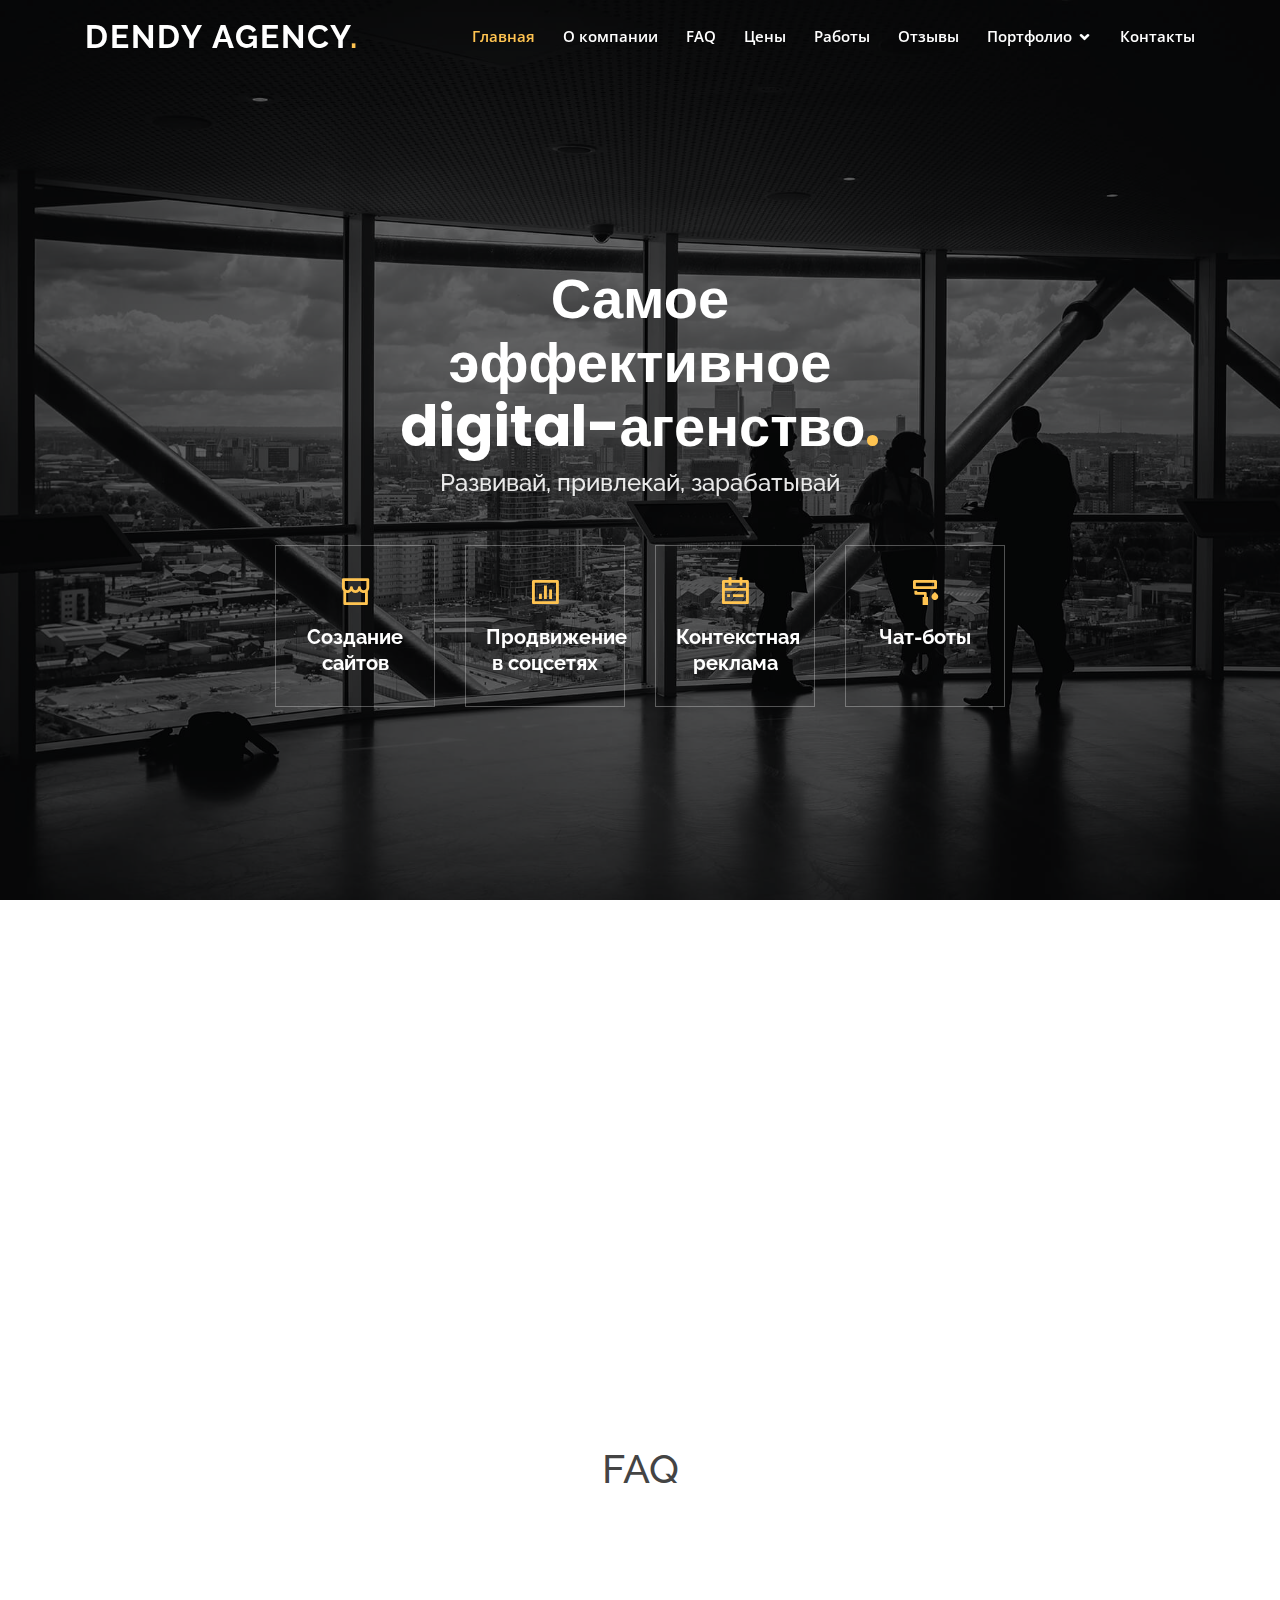
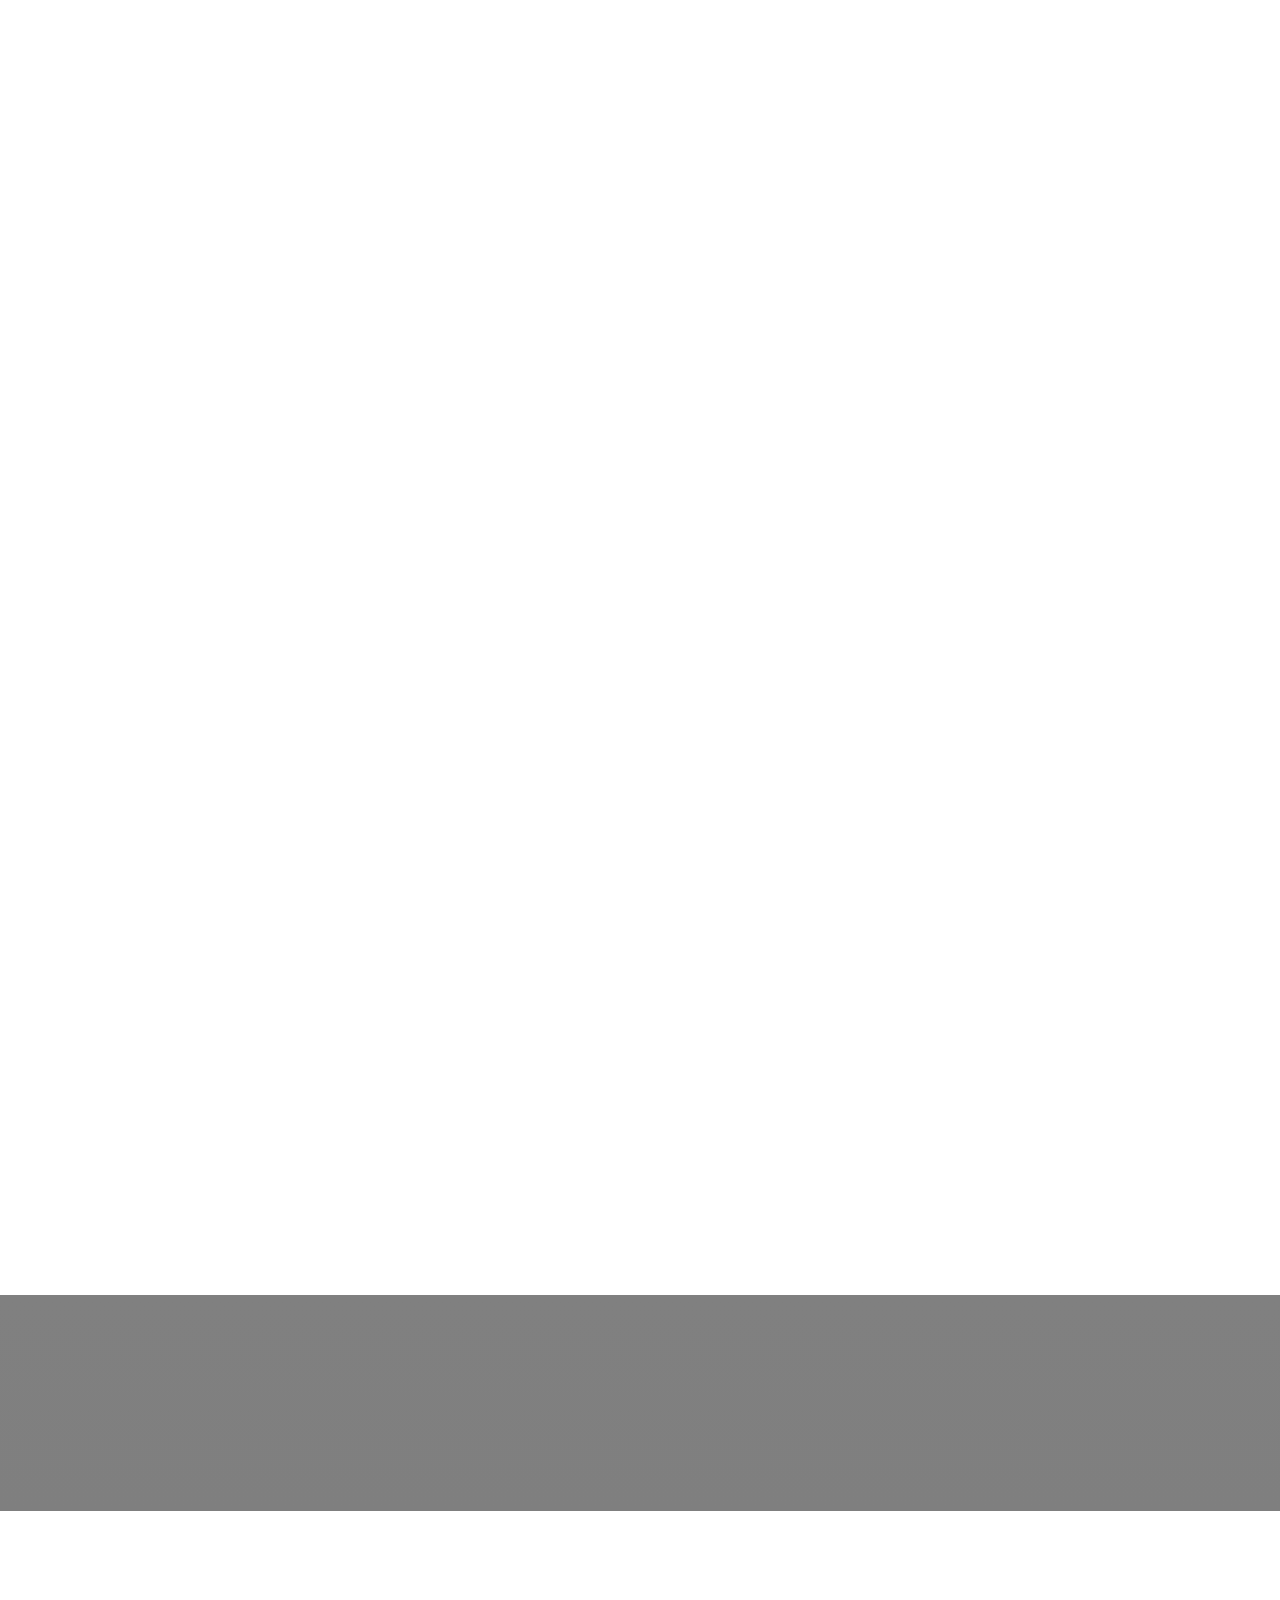
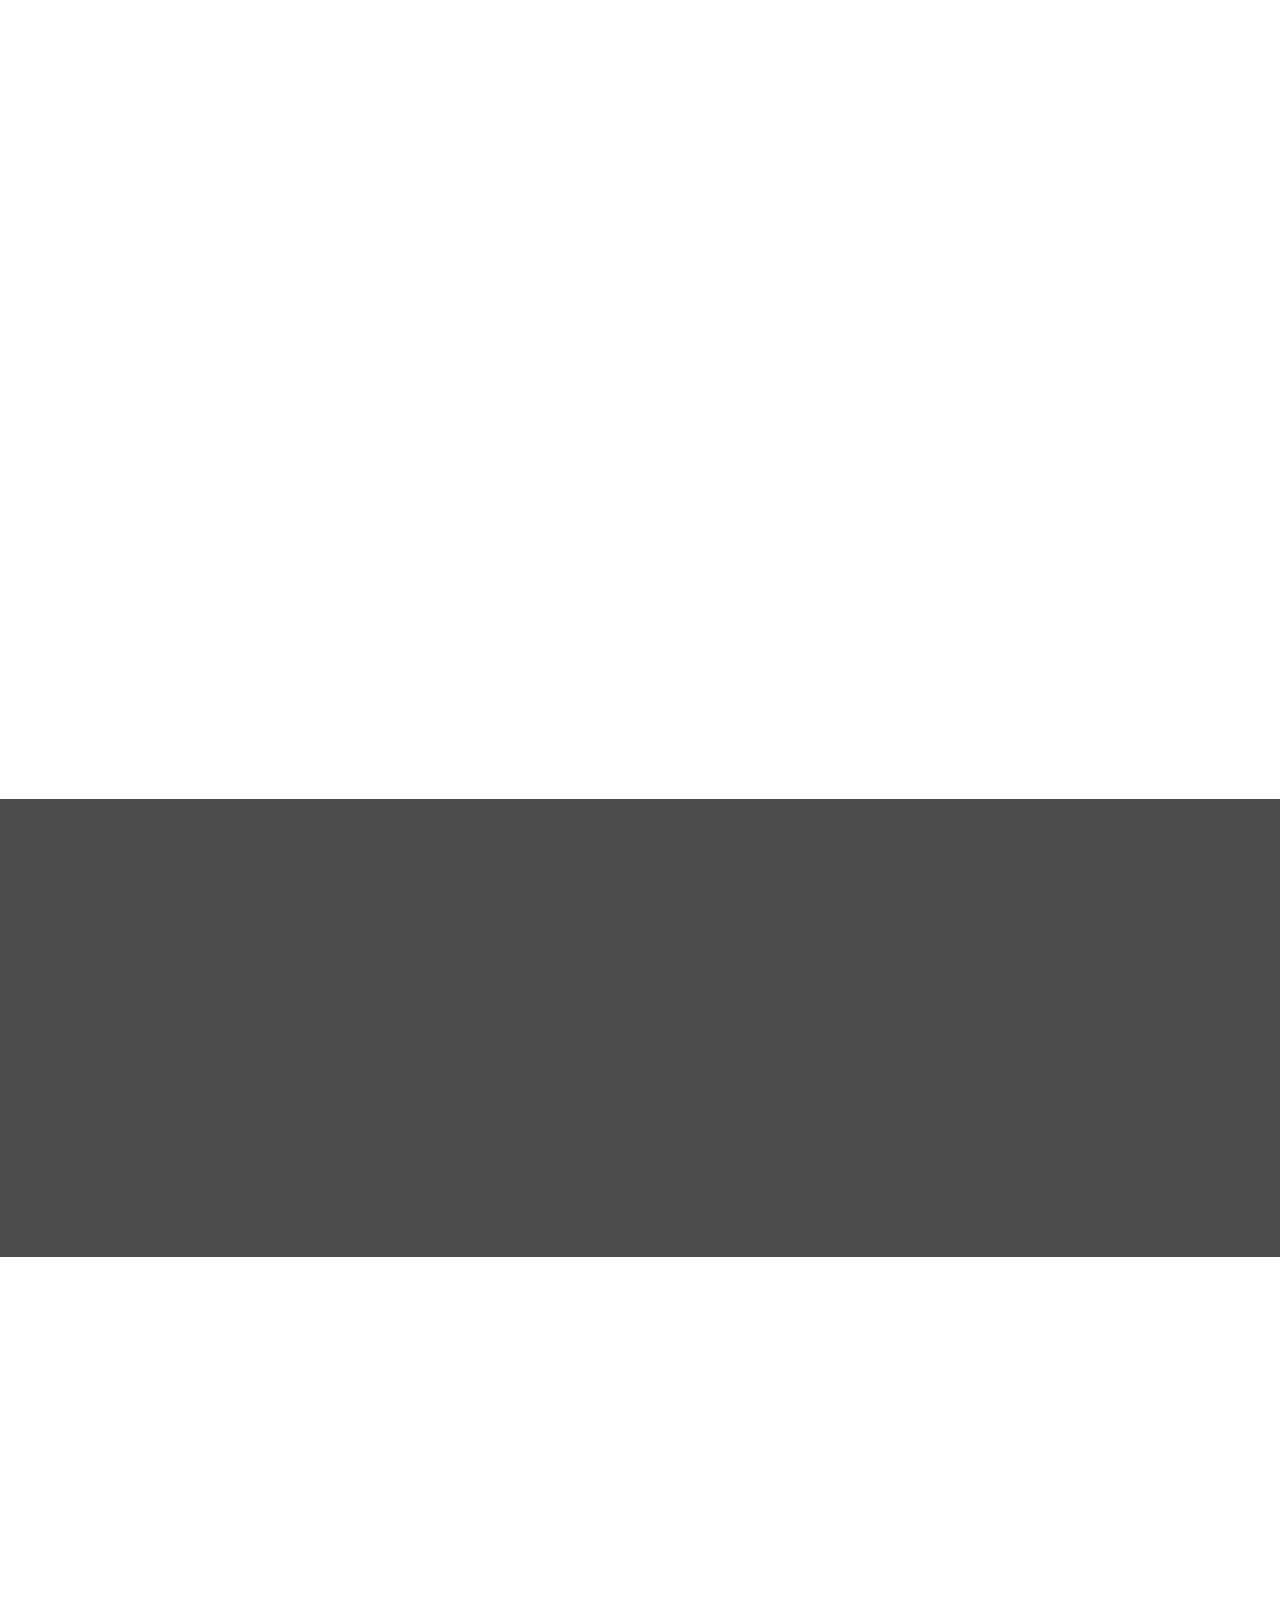
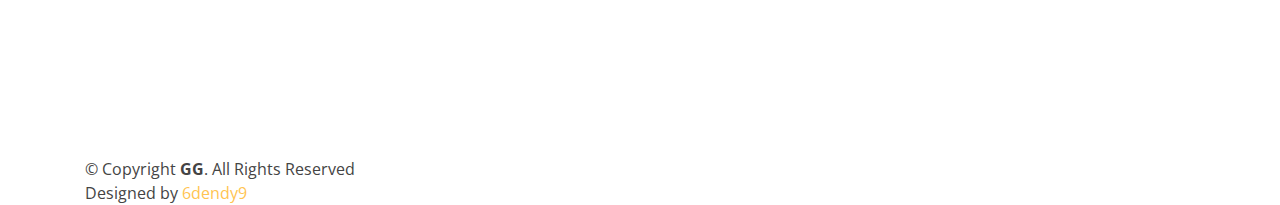
==== index.html @ 0d97312a "D commit" ====
<!DOCTYPE html>
<html lang="en">

<head>
  <meta charset="utf-8">
  <meta content="width=device-width, initial-scale=1.0" name="viewport">

  <title>dendy agency welcome</title>
  <meta content="" name="descriptison">
  <meta content="" name="keywords">

  <!-- Favicons -->
  <link href="assets/img/favicon.png" rel="icon">
  <link href="assets/img/apple-touch-icon.png" rel="apple-touch-icon">

  <!-- Google Fonts -->
  <link href="https://fonts.googleapis.com/css?family=Open+Sans:300,300i,400,400i,600,600i,700,700i|Raleway:300,300i,400,400i,500,500i,600,600i,700,700i|Poppins:300,300i,400,400i,500,500i,600,600i,700,700i" rel="stylesheet">

  <!-- Vendor CSS Files -->
  <link href="assets/vendor/bootstrap/css/bootstrap.min.css" rel="stylesheet">
  <link href="assets/vendor/icofont/icofont.min.css" rel="stylesheet">
  <link href="assets/vendor/boxicons/css/boxicons.min.css" rel="stylesheet">
  <link href="assets/vendor/owl.carousel/assets/owl.carousel.min.css" rel="stylesheet">
  <link href="assets/vendor/venobox/venobox.css" rel="stylesheet">
  <link href="assets/vendor/remixicon/remixicon.css" rel="stylesheet">
  <link href="assets/vendor/aos/aos.css" rel="stylesheet">

  <link href="assets/css/style.css" rel="stylesheet">


</head>

<body>

  <!-- ======= Header ======= -->
  <header id="header" class="fixed-top ">
    <div class="container d-flex align-items-center justify-content-between">

      <h1 class="logo"><a href="index.html">dendy agency<span>.</span></a></h1>

      <nav class="nav-menu d-none d-lg-block">
        <ul>
          <li class="active"><a href="index.html">Главная</a></li>
          <li><a href="#about">О компании</a></li>
          <li><a href="#features">FAQ</a></li>
          <li><a href="#services">Цены</a></li>
          <li><a href="#portfolio">Работы</a></li>
          <li><a href="#testimonials">Отзывы</a></li>
          <li class="drop-down"><a href="">Портфолио</a>
            <ul>
              <li><a href="portfolio-details.html">Примеры</a></li>
                <ul>
                  <li><a href="#">Deep Drop Down 1</a></li>
                </ul>
              </li>
            </ul>
          </li>
          <li><a href="#contact">Контакты</a></li>

        </ul>
      </nav><!-- .nav-menu -->
    </div>
  </header><!-- End Header -->

  <!-- ======= Hero Section ======= -->
  <section id="hero" class="d-flex align-items-center justify-content-center">
    <div class="container" data-aos="fade-up">

      <div class="row justify-content-center" data-aos="fade-up" data-aos-delay="150">
        <div class="col-xl-6 col-lg-8">
          <h1>Самое эффективное digital-агенство<span>.</span></h1>
          <h2>Развивай, привлекай, зарабатывай</h2>
        </div>
      </div>

      <div class="row mt-5 justify-content-center" data-aos="zoom-in" data-aos-delay="250">
        <div class="col-xl-2 col-md-4 col-6">
          <div class="icon-box">
            <i class="ri-store-line"></i>
            <h3><a href="">Создание сайтов</a></h3>
          </div>
        </div>
        <div class="col-xl-2 col-md-4 col-6 ">
          <div class="icon-box">
            <i class="ri-bar-chart-box-line"></i>
            <h3><a href="">Продвижение в соцсетях</a></h3>
          </div>
        </div>
        <div class="col-xl-2 col-md-4 col-6 mt-4 mt-md-0">
          <div class="icon-box">
            <i class="ri-calendar-todo-line"></i>
            <h3><a href="">Контекстная реклама</a></h3>
          </div>
        </div>
        <div class="col-xl-2 col-md-4 col-6 mt-4 mt-xl-0">
          <div class="icon-box">
            <i class="ri-paint-brush-line"></i>
            <h3><a href="">Чат-боты</a></h3>
          </div>
        </div>

      </div>

    </div>
  </section><!-- End Hero -->

  <main id="main">

    <!-- ======= About Section ======= -->
    <section id="about" class="about">
      <div class="container" data-aos="fade-up">

        <div class="row">
          <div class="col-lg-6 order-1 order-lg-2" data-aos="fade-left" data-aos-delay="100">
            <img src="assets/img/about.jpg" class="img-fluid" alt="">
          </div>
          <div class="col-lg-6 pt-4 pt-lg-0 order-2 order-lg-1 content" data-aos="fade-right" data-aos-delay="100">
            <h3>О компании.</h3>
            <p class="font-italic">
              Диджитал-агенство dendy – это команда специалистов по продвижению в Интернете, которая помогает предпринимателям находить своих клиентов с 2017 года.
            </p>

          </div>
        </div>

      </div>
    </section><!-- End About Section -->


    <!-- ======= Features Section ======= -->
    <section id="features" class="features">
      <div class="section-title">
          <h1 align="center">FAQ</h1>

        </div>
      <div class="container" data-aos="fade-up">

        <div class="row">
          <div class="image col-lg-6" style='background-image: url("assets/img/features.jpg");' data-aos="fade-right"></div>
          <div class="col-lg-6" data-aos="fade-left" data-aos-delay="100">
            <div class="icon-box mt-5 mt-lg-0" data-aos="zoom-in" data-aos-delay="150">
              <i class="bx bx-receipt"></i>
              <h4>Почему мы?</h4>
              <p>Мы команда профессионалов, которые своими действиями улучшат работу Вашей компании, либо ускорит рост личного бренда.</p>
            </div>
            <div class="icon-box mt-5" data-aos="zoom-in" data-aos-delay="150">
              <i class="bx bx-cube-alt"></i>
              <h4>Как заказать сайт?</h4>
              <p>Для того, чтобы заказать Вы можете оставить заявку, на сайте, либо написать нам напрямую на E-mail.</p>
            </div>
            <div class="icon-box mt-5" data-aos="zoom-in" data-aos-delay="150">
              <i class="bx bx-images"></i>
              <h4>Нужно ли вносить предоплату?</h4>
              <p>Да, в любом случае вносится минимальная предоплата в размере 30%.</p>
            </div>

          </div>
        </div>

      </div>
    </section><!-- End Features Section -->

    <!-- ======= Services Section ======= -->
    <section id="services" class="services">
      <div class="container" data-aos="fade-up">

        <div class="section-title">
          <p align="center">Наши цены</p>
        </div>

        <div class="row">
          <div class="col-lg-4 col-md-6 d-flex align-items-stretch" data-aos="zoom-in" data-aos-delay="100">
            <div class="icon-box">
              <div class="icon"><i class="bx bxl-dribbble"></i></div>
              <h4><a href="">Лендинг (Tilda)</a></h4>
              <p>2500 uah</p>
            </div>
          </div>

          <div class="col-lg-4 col-md-6 d-flex align-items-stretch mt-4 mt-md-0" data-aos="zoom-in" data-aos-delay="200">
            <div class="icon-box">
              <div class="icon"><i class="bx bx-file"></i></div>
              <h4><a href="">Сайт-визитка (Tilda)</a></h4>
              <p>3500 uah</p>
            </div>
          </div>

          <div class="col-lg-4 col-md-6 d-flex align-items-stretch mt-4 mt-lg-0" data-aos="zoom-in" data-aos-delay="300">
            <div class="icon-box">
              <div class="icon"><i class="bx bx-tachometer"></i></div>
              <h4><a href="">Многостраничный (Tilda)</a></h4>
              <p>5000 uah</p>
            </div>
          </div>

          <div class="col-lg-4 col-md-6 d-flex align-items-stretch mt-4" data-aos="zoom-in" data-aos-delay="100">
            <div class="icon-box">
              <div class="icon"><i class="bx bx-world"></i></div>
              <h4><a href="">Лендинг (Wordpress)</a></h4>
              <p>7000 uah</p>
            </div>
          </div>

          <div class="col-lg-4 col-md-6 d-flex align-items-stretch mt-4" data-aos="zoom-in" data-aos-delay="200">
            <div class="icon-box">
              <div class="icon"><i class="bx bx-slideshow"></i></div>
              <h4><a href="">Сайт-визитка (Wordpress)</a></h4>
              <p>8000 uah</p>
            </div>
          </div>

          <div class="col-lg-4 col-md-6 d-flex align-items-stretch mt-4" data-aos="zoom-in" data-aos-delay="300">
            <div class="icon-box">
              <div class="icon"><i class="bx bx-arch"></i></div>
              <h4><a href="">Многостраничный (Wordpress)</a></h4>
              <p>10 000 uah</p>
            </div>
          </div>

        </div>

      </div>
    </section><!-- End Services Section -->

    <!-- ======= Cta Section ======= -->
    <section id="cta" class="cta">
      <div class="container" data-aos="zoom-in">

        <div class="text-center">
          <h3>Свяжитесь с нами</h3>
          <a class="cta-btn" href="#">Оставить заявку</a>
        </div>

      </div>
    </section><!-- End Cta Section -->

    <!-- ======= Portfolio Section ======= -->
    <section id="portfolio" class="portfolio">
      <div class="container" data-aos="fade-up">

        <div class="section-title">
          <p align="center">Примеры наших работ</p>
        </div>

        <div class="row portfolio-container" data-aos="fade-up" data-aos-delay="200">

          <div class="col-lg-4 col-md-6 portfolio-item filter-app">
            <div class="portfolio-wrap">
              <img src="assets/img/portfolio/portfolio-1.png" class="img-fluid" alt="">
              <div class="portfolio-info">
                <h4>Gismetio.ua</h4>
                <div class="portfolio-links">
                  <a href="assets/img/portfolio/portfolio-1.png" data-gall="portfolioGallery" class="venobox" title="App 1"><i class="bx bx-plus" ></i></a>
                  <a href="portfolio-details.html" title="More Details"><i class="bx bx-link"></i></a>
                </div>
              </div>
            </div>
          </div>

          <div class="col-lg-4 col-md-6 portfolio-item filter-web">
            <div class="portfolio-wrap">
              <img src="assets/img/portfolio/portfolio-2.png" class="img-fluid" alt="">
              <div class="portfolio-info">
                <h4>Football.ua</h4>
                <div class="portfolio-links">
                  <a href="assets/img/portfolio/portfolio-2.png" data-gall="portfolioGallery" class="venobox" title="Web 3"><i class="bx bx-plus"></i></a>
                  <a href="portfolio-details.html" title="More Details"><i class="bx bx-link"></i></a>
                </div>
              </div>
            </div>
          </div>

          <div class="col-lg-4 col-md-6 portfolio-item filter-app">
            <div class="portfolio-wrap">
              <img src="assets/img/portfolio/portfolio-3.png" class="img-fluid" alt="">
              <div class="portfolio-info">
                <h4>Kasta.ua</h4>
                <div class="portfolio-links">
                  <a href="assets/img/portfolio/portfolio-3.png" data-gall="portfolioGallery" class="venobox" title="App 2"><i class="bx bx-plus"></i></a>
                  <a href="portfolio-details.html" title="More Details"><i class="bx bx-link"></i></a>
                </div>
              </div>
            </div>
          </div>


      </div>
    </section>

    <section id="counts" class="counts">
      <div class="container" data-aos="fade-up">

        <div class="row no-gutters">
          <div class="image col-xl-5 d-flex align-items-stretch justify-content-center justify-content-lg-start" data-aos="fade-right" data-aos-delay="100"></div>
          <div class="col-xl-7 pl-0 pl-lg-5 pr-lg-1 d-flex align-items-stretch" data-aos="fade-left" data-aos-delay="100">
            <div class="content d-flex flex-column justify-content-center">
              <h3>WEB-РЕШЕНИЕ ПОД ЗАДАЧИ ВАШЕГО БИЗНЕСА</h3>
              <p>
                Мы имеем большой опыт в разработке веб-сайтов, e-commerce комплексов и интернет-магазинов. Каждый проект в нашей компании - это комплекс услуг, который включает аналитику, проектирование, дизайн, разработку и вывод продукта на рынок.
              </p>
              <div class="row">
                <div class="col-md-6 d-md-flex align-items-md-stretch">
                  <div class="count-box">
                    <i class="icofont-simple-smile"></i>
                    <span data-toggle="counter-up">65</span>
                    <p><strong>Довольных клиентов</strong> доверились нам.</p>
                  </div>
                </div>

                <div class="col-md-6 d-md-flex align-items-md-stretch">
                  <div class="count-box">
                    <i class="icofont-document-folder"></i>
                    <span data-toggle="counter-up">74</span>
                    <p><strong>Проекта</strong> успешно было создано нами.</p>
                  </div>
                </div>

                <div class="col-md-6 d-md-flex align-items-md-stretch">
                  <div class="count-box">
                    <i class="icofont-clock-time"></i>
                    <span data-toggle="counter-up">3</span>
                    <p><strong>Года опыта</strong> за плечами нашей команды.</p>
                  </div>
                </div>

                <div class="col-md-6 d-md-flex align-items-md-stretch">
                  <div class="count-box">
                    <i class="icofont-award"></i>
                    <span data-toggle="counter-up">5</span>
                    <p><strong>Наград</strong> было получено нами за этот период.</p>
                  </div>
                </div>
              </div>
            </div>
          </div>
        </div>

      </div>
    </section>

    <!-- ======= Testimonials Section ======= -->
    <section id="testimonials" class="testimonials">
      <div class="container" data-aos="zoom-in">

        <div class="owl-carousel testimonials-carousel">

          <div class="testimonial-item">
            <img src="assets/img/testimonials/testimonials-1.jpg" class="testimonial-img" alt="">
            <h3>Андрей Богоутов</h3>
            <h4>Предприниматель</h4>
            <p>
              <i class="bx bxs-quote-alt-left quote-icon-left"></i>
              Работой данной компаний остался полностью довольным, помогли создать сайт и продвинуть его в рейтинге, всем рекомендую!
              <i class="bx bxs-quote-alt-right quote-icon-right"></i>
            </p>
          </div>

          <div class="testimonial-item">
            <img src="assets/img/testimonials/testimonials-3.jpg" class="testimonial-img" alt="">
            <h3>Елена Онегина</h3>
            <h4>Руководитель интерет-магазина</h4>
            <p>
              <i class="bx bxs-quote-alt-left quote-icon-left"></i>
              Быстро. Качественно. Креативно. Этими и не только, словами можно описать работу dendy agency.  Разработали сайт и саму концепцию нашего интернет магазина. Респект!
              <i class="bx bxs-quote-alt-right quote-icon-right"></i>
            </p>
          </div>

          <div class="testimonial-item">
            <img src="assets/img/testimonials/testimonials-5.jpg" class="testimonial-img" alt="">
            <h3>Константин Глушко</h3>
            <h4>Маркетолог</h4>
            <p>
              <i class="bx bxs-quote-alt-left quote-icon-left"></i>
              Все хорошо! Я немного не разбираюсь в SEO, поэтому не могу более объективно сказать о работе. Но работа была сделана быстро и без заморочек. Так же исполнитель был вежлив, приятен в общении и ответственный.
              <i class="bx bxs-quote-alt-right quote-icon-right"></i>
            </p>
          </div>

        </div>

      </div>
    </section><!-- End Testimonials Section -->


    <!-- ======= Contact Section ======= -->
    <section id="contact" class="contact">
      <div class="container" data-aos="fade-up">

        <div class="section-title">
          <p align="center">Наши контакты</p>
        </div>

              <div class="row mt-5">

          <div class="col-lg-4">
            <div class="info">
              <div class="address">
                <i class="icofont-google-map"></i>
                <h4>Наш адрес:</h4>
                <p>Украина, Киев, ул. Гаврилишина 24</p>
              </div>

              <div class="email">
                <i class="icofont-envelope"></i>
                <h4>Наш E-mail:</h4>
                <p>drozdovdd0616@gmail.com</p>
              </div>

              <div class="phone">
                <i class="icofont-phone"></i>
                <h4>Наш номер:</h4>
                <p>+38(068)965-63-31</p>
              </div>

            </div>

          </div>

          <div class="col-lg-8 mt-5 mt-lg-0">

            <form action="forms/contact.php" method="post" role="form" class="php-email-form">
              <div class="form-row">
                <div class="col-md-6 form-group">
                  <input type="text" name="name" class="form-control" id="name" placeholder="Ваше имя" data-rule="minlen:4" data-msg="Please enter at least 4 chars" />
                  <div class="validate"></div>
                </div>
                <div class="col-md-6 form-group">
                  <input type="email" class="form-control" name="email" id="email" placeholder="Ваш E-mail" data-rule="email" data-msg="Please enter a valid email" />
                  <div class="validate"></div>
                </div>
              <div class="form-group">
                <textarea class="form-control" name="message" rows="5" data-rule="required" data-msg="Please write something for us" placeholder="Ваше сообщение"></textarea>
                <div class="validate"></div>
              </div>
              <div class="mb-3">
                <div class="loading">Loading</div>
                <div class="error-message"></div>
                <div class="sent-message">Your message has been sent. Thank you!</div>
              </div>
              <div class="text-center"><button type="submit">Отправить сообщение</button></div>
            </form>

          </div>

        </div>

      </div>
    </section><!-- End Contact Section -->

  </main><!-- End #main -->


    <div class="container">
      <div class="copyright">
        &copy; Copyright <strong><span>GG</span></strong>. All Rights Reserved
      </div>
      <div class="credits">
        Designed by <a href="https://hardcore-bose-a9daba.netlify.app//">6dendy9</a>
      </div>
    </div>
  </footer><!-- End Footer -->

  <a href="#" class="back-to-top"><i class="ri-arrow-up-line"></i></a>
  <div id="preloader"></div>

  <!-- Vendor JS Files -->
  <script src="assets/vendor/jquery/jquery.min.js"></script>
  <script src="assets/vendor/bootstrap/js/bootstrap.bundle.min.js"></script>
  <script src="assets/vendor/jquery.easing/jquery.easing.min.js"></script>
  <script src="assets/vendor/php-email-form/validate.js"></script>
  <script src="assets/vendor/owl.carousel/owl.carousel.min.js"></script>
  <script src="assets/vendor/isotope-layout/isotope.pkgd.min.js"></script>
  <script src="assets/vendor/venobox/venobox.min.js"></script>
  <script src="assets/vendor/waypoints/jquery.waypoints.min.js"></script>
  <script src="assets/vendor/counterup/counterup.min.js"></script>
  <script src="assets/vendor/aos/aos.js"></script>

  <!-- Template Main JS File -->
  <script src="assets/js/main.js"></script>

</body>

</html>
---- assets/vendor/venobox/venobox.css ----
/* ------ venobox.css --------*/
.vbox-overlay *, .vbox-overlay *:before, .vbox-overlay *:after{
    -webkit-backface-visibility: hidden;
    -webkit-box-sizing:border-box;
    -moz-box-sizing:border-box;
    box-sizing:border-box;
}
.vbox-overlay * { 
    -webkit-backface-visibility: visible;
    backface-visibility: visible;
}
.vbox-overlay{
    display: -webkit-flex;
    display: flex;
    -webkit-flex-direction: column;
    flex-direction: column;
    -webkit-justify-content: center;
    justify-content: center;
    -webkit-align-items: center;
    align-items: center;
    position: fixed;
    left: 0;
    top: 0;
    bottom: 0;
    right: 0;
    z-index: 999999;
}

/* ----- navigation ----- */
.vbox-title{
    width: 100%;
    height: 40px;
    float: left;
    text-align: center;
    line-height: 28px;
    font-size: 12px;
    padding: 6px 50px;
    overflow: hidden;
    position: fixed;
    display: none;
    left: 0;
    z-index: 89;
}
.vbox-close{
    cursor: pointer;
    position: fixed;
    top: -1px;
    right: 0;
    width: 50px;
    height: 40px;
    padding: 6px;
    display: block;
    background-position:10px center;
    overflow: hidden;
    font-size: 24px;
    line-height: 1;
    text-align: center;
    z-index: 99;
}
.vbox-left{
    cursor: pointer;
    position: fixed;
    left: 0;
    height: 40px;
    overflow: hidden;
    line-height: 28px;
    font-size: 12px;
    z-index: 99;
    display: flex;
    align-items:center;
}
.vbox-num{
    display: inline-block;
    margin: 6px 0 6px 15px;
}
/* ----- Social share ----- */
.vbox-share{
    line-height: 28px;
    font-size: 12px;
    overflow: hidden;
    position: fixed;
    left: 0;
    z-index: 98;
    display: flex;
    align-items:center;
    justify-content: center;
    width: 100%;
    text-align: center;
}
.vbox-share svg{
    max-height: 28px;
    width: 28px;
    z-index: 10;
    margin-left: 12px;
    margin-top: 6px;
    margin-bottom: 6px;
    vertical-align: middle;
}


/* ----- navigation ARROWS ----- */
.vbox-next, .vbox-prev{
    position: fixed;
    top: 50%;
    margin-top: -15px;
    overflow: hidden;
    cursor: pointer;
    display: block;
    width: 45px;
    height: 45px;
    z-index: 99;
}
.vbox-next span, .vbox-prev span{
    position: relative;
    width: 20px;
    height: 20px;
    border: 2px solid transparent;
    border-top-color: #B6B6B6;
    border-right-color: #B6B6B6;
    text-indent: -100px;
    position: absolute;
    top: 8px;
    display: block;
}
.vbox-prev{
    left: 15px;
}
.vbox-next{
    right: 15px;
}
.vbox-prev span{
    left: 10px;
    -ms-transform: rotate(-135deg);
    -webkit-transform: rotate(-135deg);
    transform: rotate(-135deg);
}
.vbox-next span{
    -ms-transform: rotate(45deg);
    -webkit-transform: rotate(45deg);
    transform: rotate(45deg);
    right: 10px;
}
/* ------- inline window ------ */
.vbox-inline{
    width: 420px;
    height: 315px;
    height: 70vh;
    padding: 10px;
    background: #fff;
    margin: 0 auto;
    overflow: auto;
    text-align: left;
}
/* ------- Video & iFrames window ------ */
.venoframe{
    max-width: 100%;
    width: 100%;
    border: none;
    width: 100%;
    height: 260px;
    height: 70vh;
}
.venoframe.vbvid{
    height: 260px;
}
@media (min-width: 768px) {
    .venoframe, .vbox-inline{
        width: 90%;
        height: 360px;
        height: 70vh;
    }
    .venoframe.vbvid{
        width: 640px;
        height: 360px;
    }
}
@media (min-width: 992px) {
    .venoframe, .vbox-inline{
        max-width: 1200px;
        width: 80%;
        height: 540px;
        height: 70vh;
    }
    .venoframe.vbvid{
        width: 960px;
        height: 540px;
    }
}
/* 
Please do NOT edit this part! 
or at least read this note: http://i.imgur.com/7C0ws9e.gif
*/
.vbox-open{
    overflow: hidden;
}
.vbox-container{
    position: absolute;
    left: 0;
    right: 0;
    top: 0;
    bottom: 0;
    overflow-x: hidden;
    overflow-y: scroll;
    overflow-scrolling: touch;
    -webkit-overflow-scrolling: touch;
    z-index: 20;
    max-height: 100%;

}

.vbox-content{
    text-align: center;
    float: left;
    width: 100%;
    position: relative;
    overflow: hidden;
    padding: 20px 4%;
}
.vbox-container img{
    max-width: 100%;
    height: auto;
}
.vbox-figlio{
    box-shadow: 0 0 12px rgba(0,0,0,0.19), 0 6px 6px rgba(0,0,0,0.23);
    max-width: 100%;
    text-align: initial;
}
img.vbox-figlio{
    -webkit-user-select: none;
-khtml-user-select: none;
-moz-user-select: none;
-o-user-select: none;
user-select: none;
}
.vbox-content.swipe-left{
    margin-left: -200px !important;
}
.vbox-content.swipe-right{
    margin-left: 200px !important;
}
.vbox-animated{
    webkit-transition: margin 300ms ease-out;
    transition: margin 300ms ease-out;
}

/* ---------- preloader ----------
 * SPINKIT 
 * http://tobiasahlin.com/spinkit/
-------------------------------- */
.sk-double-bounce,.sk-rotating-plane{width:40px;height:40px;margin:40px auto}.sk-rotating-plane{background-color:#333;-webkit-animation:sk-rotatePlane 1.2s infinite ease-in-out;animation:sk-rotatePlane 1.2s infinite ease-in-out}@-webkit-keyframes sk-rotatePlane{0%{-webkit-transform:perspective(120px) rotateX(0) rotateY(0);transform:perspective(120px) rotateX(0) rotateY(0)}50%{-webkit-transform:perspective(120px) rotateX(-180.1deg) rotateY(0);transform:perspective(120px) rotateX(-180.1deg) rotateY(0)}100%{-webkit-transform:perspective(120px) rotateX(-180deg) rotateY(-179.9deg);transform:perspective(120px) rotateX(-180deg) rotateY(-179.9deg)}}@keyframes sk-rotatePlane{0%{-webkit-transform:perspective(120px) rotateX(0) rotateY(0);transform:perspective(120px) rotateX(0) rotateY(0)}50%{-webkit-transform:perspective(120px) rotateX(-180.1deg) rotateY(0);transform:perspective(120px) rotateX(-180.1deg) rotateY(0)}100%{-webkit-transform:perspective(120px) rotateX(-180deg) rotateY(-179.9deg);transform:perspective(120px) rotateX(-180deg) rotateY(-179.9deg)}}.sk-double-bounce{position:relative}.sk-double-bounce .sk-child{width:100%;height:100%;border-radius:50%;background-color:#333;opacity:.6;position:absolute;top:0;left:0;-webkit-animation:sk-doubleBounce 2s infinite ease-in-out;animation:sk-doubleBounce 2s infinite ease-in-out}.sk-chasing-dots .sk-child,.sk-spinner-pulse,.sk-three-bounce .sk-child{background-color:#333;border-radius:100%}.sk-double-bounce .sk-double-bounce2{-webkit-animation-delay:-1s;animation-delay:-1s}@-webkit-keyframes sk-doubleBounce{0%,100%{-webkit-transform:scale(0);transform:scale(0)}50%{-webkit-transform:scale(1);transform:scale(1)}}@keyframes sk-doubleBounce{0%,100%{-webkit-transform:scale(0);transform:scale(0)}50%{-webkit-transform:scale(1);transform:scale(1)}}.sk-wave{margin:40px auto;width:50px;height:40px;text-align:center;font-size:10px}.sk-wave .sk-rect{background-color:#333;height:100%;width:6px;display:inline-block;-webkit-animation:sk-waveStretchDelay 1.2s infinite ease-in-out;animation:sk-waveStretchDelay 1.2s infinite ease-in-out}.sk-wave .sk-rect1{-webkit-animation-delay:-1.2s;animation-delay:-1.2s}.sk-wave .sk-rect2{-webkit-animation-delay:-1.1s;animation-delay:-1.1s}.sk-wave .sk-rect3{-webkit-animation-delay:-1s;animation-delay:-1s}.sk-wave .sk-rect4{-webkit-animation-delay:-.9s;animation-delay:-.9s}.sk-wave .sk-rect5{-webkit-animation-delay:-.8s;animation-delay:-.8s}@-webkit-keyframes sk-waveStretchDelay{0%,100%,40%{-webkit-transform:scaleY(.4);transform:scaleY(.4)}20%{-webkit-transform:scaleY(1);transform:scaleY(1)}}@keyframes sk-waveStretchDelay{0%,100%,40%{-webkit-transform:scaleY(.4);transform:scaleY(.4)}20%{-webkit-transform:scaleY(1);transform:scaleY(1)}}.sk-wandering-cubes{margin:40px auto;width:40px;height:40px;position:relative}.sk-wandering-cubes .sk-cube{background-color:#333;width:10px;height:10px;position:absolute;top:0;left:0;-webkit-animation:sk-wanderingCube 1.8s ease-in-out -1.8s infinite both;animation:sk-wanderingCube 1.8s ease-in-out -1.8s infinite both}.sk-chasing-dots,.sk-spinner-pulse{width:40px;height:40px;margin:40px auto}.sk-wandering-cubes .sk-cube2{-webkit-animation-delay:-.9s;animation-delay:-.9s}@-webkit-keyframes sk-wanderingCube{0%{-webkit-transform:rotate(0);transform:rotate(0)}25%{-webkit-transform:translateX(30px) rotate(-90deg) scale(.5);transform:translateX(30px) rotate(-90deg) scale(.5)}50%{-webkit-transform:translateX(30px) translateY(30px) rotate(-179deg);transform:translateX(30px) translateY(30px) rotate(-179deg)}50.1%{-webkit-transform:translateX(30px) translateY(30px) rotate(-180deg);transform:translateX(30px) translateY(30px) rotate(-180deg)}75%{-webkit-transform:translateX(0) translateY(30px) rotate(-270deg) scale(.5);transform:translateX(0) translateY(30px) rotate(-270deg) scale(.5)}100%{-webkit-transform:rotate(-360deg);transform:rotate(-360deg)}}@keyframes sk-wanderingCube{0%{-webkit-transform:rotate(0);transform:rotate(0)}25%{-webkit-transform:translateX(30px) rotate(-90deg) scale(.5);transform:translateX(30px) rotate(-90deg) scale(.5)}50%{-webkit-transform:translateX(30px) translateY(30px) rotate(-179deg);transform:translateX(30px) translateY(30px) rotate(-179deg)}50.1%{-webkit-transform:translateX(30px) translateY(30px) rotate(-180deg);transform:translateX(30px) translateY(30px) rotate(-180deg)}75%{-webkit-transform:translateX(0) translateY(30px) rotate(-270deg) scale(.5);transform:translateX(0) translateY(30px) rotate(-270deg) scale(.5)}100%{-webkit-transform:rotate(-360deg);transform:rotate(-360deg)}}.sk-spinner-pulse{-webkit-animation:sk-pulseScaleOut 1s infinite ease-in-out;animation:sk-pulseScaleOut 1s infinite ease-in-out}@-webkit-keyframes sk-pulseScaleOut{0%{-webkit-transform:scale(0);transform:scale(0)}100%{-webkit-transform:scale(1);transform:scale(1);opacity:0}}@keyframes sk-pulseScaleOut{0%{-webkit-transform:scale(0);transform:scale(0)}100%{-webkit-transform:scale(1);transform:scale(1);opacity:0}}.sk-chasing-dots{position:relative;text-align:center;-webkit-animation:sk-chasingDotsRotate 2s infinite linear;animation:sk-chasingDotsRotate 2s infinite linear}.sk-chasing-dots .sk-child{width:60%;height:60%;display:inline-block;position:absolute;top:0;-webkit-animation:sk-chasingDotsBounce 2s infinite ease-in-out;animation:sk-chasingDotsBounce 2s infinite ease-in-out}.sk-chasing-dots .sk-dot2{top:auto;bottom:0;-webkit-animation-delay:-1s;animation-delay:-1s}@-webkit-keyframes sk-chasingDotsRotate{100%{-webkit-transform:rotate(360deg);transform:rotate(360deg)}}@keyframes sk-chasingDotsRotate{100%{-webkit-transform:rotate(360deg);transform:rotate(360deg)}}@-webkit-keyframes sk-chasingDotsBounce{0%,100%{-webkit-transform:scale(0);transform:scale(0)}50%{-webkit-transform:scale(1);transform:scale(1)}}@keyframes sk-chasingDotsBounce{0%,100%{-webkit-transform:scale(0);transform:scale(0)}50%{-webkit-transform:scale(1);transform:scale(1)}}.sk-three-bounce{margin:40px auto;width:80px;text-align:center}.sk-three-bounce .sk-child{width:20px;height:20px;display:inline-block;-webkit-animation:sk-three-bounce 1.4s ease-in-out 0s infinite both;animation:sk-three-bounce 1.4s ease-in-out 0s infinite both}.sk-circle .sk-child:before,.sk-fading-circle .sk-circle:before{display:block;border-radius:100%;content:'';background-color:#333}.sk-three-bounce .sk-bounce1{-webkit-animation-delay:-.32s;animation-delay:-.32s}.sk-three-bounce .sk-bounce2{-webkit-animation-delay:-.16s;animation-delay:-.16s}@-webkit-keyframes sk-three-bounce{0%,100%,80%{-webkit-transform:scale(0);transform:scale(0)}40%{-webkit-transform:scale(1);transform:scale(1)}}@keyframes sk-three-bounce{0%,100%,80%{-webkit-transform:scale(0);transform:scale(0)}40%{-webkit-transform:scale(1);transform:scale(1)}}.sk-circle{margin:40px auto;width:40px;height:40px;position:relative}.sk-circle .sk-child{width:100%;height:100%;position:absolute;left:0;top:0}.sk-circle .sk-child:before{margin:0 auto;width:15%;height:15%;-webkit-animation:sk-circleBounceDelay 1.2s infinite ease-in-out both;animation:sk-circleBounceDelay 1.2s infinite ease-in-out both}.sk-circle .sk-circle2{-webkit-transform:rotate(30deg);-ms-transform:rotate(30deg);transform:rotate(30deg)}.sk-circle .sk-circle3{-webkit-transform:rotate(60deg);-ms-transform:rotate(60deg);transform:rotate(60deg)}.sk-circle .sk-circle4{-webkit-transform:rotate(90deg);-ms-transform:rotate(90deg);transform:rotate(90deg)}.sk-circle .sk-circle5{-webkit-transform:rotate(120deg);-ms-transform:rotate(120deg);transform:rotate(120deg)}.sk-circle .sk-circle6{-webkit-transform:rotate(150deg);-ms-transform:rotate(150deg);transform:rotate(150deg)}.sk-circle .sk-circle7{-webkit-transform:rotate(180deg);-ms-transform:rotate(180deg);transform:rotate(180deg)}.sk-circle .sk-circle8{-webkit-transform:rotate(210deg);-ms-transform:rotate(210deg);transform:rotate(210deg)}.sk-circle .sk-circle9{-webkit-transform:rotate(240deg);-ms-transform:rotate(240deg);transform:rotate(240deg)}.sk-circle .sk-circle10{-webkit-transform:rotate(270deg);-ms-transform:rotate(270deg);transform:rotate(270deg)}.sk-circle .sk-circle11{-webkit-transform:rotate(300deg);-ms-transform:rotate(300deg);transform:rotate(300deg)}.sk-circle .sk-circle12{-webkit-transform:rotate(330deg);-ms-transform:rotate(330deg);transform:rotate(330deg)}.sk-circle .sk-circle2:before{-webkit-animation-delay:-1.1s;animation-delay:-1.1s}.sk-circle .sk-circle3:before{-webkit-animation-delay:-1s;animation-delay:-1s}.sk-circle .sk-circle4:before{-webkit-animation-delay:-.9s;animation-delay:-.9s}.sk-circle .sk-circle5:before{-webkit-animation-delay:-.8s;animation-delay:-.8s}.sk-circle .sk-circle6:before{-webkit-animation-delay:-.7s;animation-delay:-.7s}.sk-circle .sk-circle7:before{-webkit-animation-delay:-.6s;animation-delay:-.6s}.sk-circle .sk-circle8:before{-webkit-animation-delay:-.5s;animation-delay:-.5s}.sk-circle .sk-circle9:before{-webkit-animation-delay:-.4s;animation-delay:-.4s}.sk-circle .sk-circle10:before{-webkit-animation-delay:-.3s;animation-delay:-.3s}.sk-circle .sk-circle11:before{-webkit-animation-delay:-.2s;animation-delay:-.2s}.sk-circle .sk-circle12:before{-webkit-animation-delay:-.1s;animation-delay:-.1s}@-webkit-keyframes sk-circleBounceDelay{0%,100%,80%{-webkit-transform:scale(0);transform:scale(0)}40%{-webkit-transform:scale(1);transform:scale(1)}}@keyframes sk-circleBounceDelay{0%,100%,80%{-webkit-transform:scale(0);transform:scale(0)}40%{-webkit-transform:scale(1);transform:scale(1)}}.sk-cube-grid{width:40px;height:40px;margin:40px auto}.sk-cube-grid .sk-cube{width:33.33%;height:33.33%;background-color:#333;float:left;-webkit-animation:sk-cubeGridScaleDelay 1.3s infinite ease-in-out;animation:sk-cubeGridScaleDelay 1.3s infinite ease-in-out}.sk-cube-grid .sk-cube1{-webkit-animation-delay:.2s;animation-delay:.2s}.sk-cube-grid .sk-cube2{-webkit-animation-delay:.3s;animation-delay:.3s}.sk-cube-grid .sk-cube3{-webkit-animation-delay:.4s;animation-delay:.4s}.sk-cube-grid .sk-cube4{-webkit-animation-delay:.1s;animation-delay:.1s}.sk-cube-grid .sk-cube5{-webkit-animation-delay:.2s;animation-delay:.2s}.sk-cube-grid .sk-cube6{-webkit-animation-delay:.3s;animation-delay:.3s}.sk-cube-grid .sk-cube7{-webkit-animation-delay:0ms;animation-delay:0ms}.sk-cube-grid .sk-cube8{-webkit-animation-delay:.1s;animation-delay:.1s}.sk-cube-grid .sk-cube9{-webkit-animation-delay:.2s;animation-delay:.2s}@-webkit-keyframes sk-cubeGridScaleDelay{0%,100%,70%{-webkit-transform:scale3D(1,1,1);transform:scale3D(1,1,1)}35%{-webkit-transform:scale3D(0,0,1);transform:scale3D(0,0,1)}}@keyframes sk-cubeGridScaleDelay{0%,100%,70%{-webkit-transform:scale3D(1,1,1);transform:scale3D(1,1,1)}35%{-webkit-transform:scale3D(0,0,1);transform:scale3D(0,0,1)}}.sk-fading-circle{margin:40px auto;width:40px;height:40px;position:relative}.sk-fading-circle .sk-circle{width:100%;height:100%;position:absolute;left:0;top:0}.sk-fading-circle .sk-circle:before{margin:0 auto;width:15%;height:15%;-webkit-animation:sk-circleFadeDelay 1.2s infinite ease-in-out both;animation:sk-circleFadeDelay 1.2s infinite ease-in-out both}.sk-fading-circle .sk-circle2{-webkit-transform:rotate(30deg);-ms-transform:rotate(30deg);transform:rotate(30deg)}.sk-fading-circle .sk-circle3{-webkit-transform:rotate(60deg);-ms-transform:rotate(60deg);transform:rotate(60deg)}.sk-fading-circle .sk-circle4{-webkit-transform:rotate(90deg);-ms-transform:rotate(90deg);transform:rotate(90deg)}.sk-fading-circle .sk-circle5{-webkit-transform:rotate(120deg);-ms-transform:rotate(120deg);transform:rotate(120deg)}.sk-fading-circle .sk-circle6{-webkit-transform:rotate(150deg);-ms-transform:rotate(150deg);transform:rotate(150deg)}.sk-fading-circle .sk-circle7{-webkit-transform:rotate(180deg);-ms-transform:rotate(180deg);transform:rotate(180deg)}.sk-fading-circle .sk-circle8{-webkit-transform:rotate(210deg);-ms-transform:rotate(210deg);transform:rotate(210deg)}.sk-fading-circle .sk-circle9{-webkit-transform:rotate(240deg);-ms-transform:rotate(240deg);transform:rotate(240deg)}.sk-fading-circle .sk-circle10{-webkit-transform:rotate(270deg);-ms-transform:rotate(270deg);transform:rotate(270deg)}.sk-fading-circle .sk-circle11{-webkit-transform:rotate(300deg);-ms-transform:rotate(300deg);transform:rotate(300deg)}.sk-fading-circle .sk-circle12{-webkit-transform:rotate(330deg);-ms-transform:rotate(330deg);transform:rotate(330deg)}.sk-fading-circle .sk-circle2:before{-webkit-animation-delay:-1.1s;animation-delay:-1.1s}.sk-fading-circle .sk-circle3:before{-webkit-animation-delay:-1s;animation-delay:-1s}.sk-fading-circle .sk-circle4:before{-webkit-animation-delay:-.9s;animation-delay:-.9s}.sk-fading-circle .sk-circle5:before{-webkit-animation-delay:-.8s;animation-delay:-.8s}.sk-fading-circle .sk-circle6:before{-webkit-animation-delay:-.7s;animation-delay:-.7s}.sk-fading-circle .sk-circle7:before{-webkit-animation-delay:-.6s;animation-delay:-.6s}.sk-fading-circle .sk-circle8:before{-webkit-animation-delay:-.5s;animation-delay:-.5s}.sk-fading-circle .sk-circle9:before{-webkit-animation-delay:-.4s;animation-delay:-.4s}.sk-fading-circle .sk-circle10:before{-webkit-animation-delay:-.3s;animation-delay:-.3s}.sk-fading-circle .sk-circle11:before{-webkit-animation-delay:-.2s;animation-delay:-.2s}.sk-fading-circle .sk-circle12:before{-webkit-animation-delay:-.1s;animation-delay:-.1s}@-webkit-keyframes sk-circleFadeDelay{0%,100%,39%{opacity:0}40%{opacity:1}}@keyframes sk-circleFadeDelay{0%,100%,39%{opacity:0}40%{opacity:1}}.sk-folding-cube{margin:40px auto;width:40px;height:40px;position:relative;-webkit-transform:rotateZ(45deg);transform:rotateZ(45deg)}.sk-folding-cube .sk-cube{float:left;width:50%;height:50%;position:relative;-webkit-transform:scale(1.1);-ms-transform:scale(1.1);transform:scale(1.1)}.sk-folding-cube .sk-cube:before{content:'';position:absolute;top:0;left:0;width:100%;height:100%;background-color:#333;-webkit-animation:sk-foldCubeAngle 2.4s infinite linear both;animation:sk-foldCubeAngle 2.4s infinite linear both;-webkit-transform-origin:100% 100%;-ms-transform-origin:100% 100%;transform-origin:100% 100%}.sk-folding-cube .sk-cube2{-webkit-transform:scale(1.1) rotateZ(90deg);transform:scale(1.1) rotateZ(90deg)}.sk-folding-cube .sk-cube3{-webkit-transform:scale(1.1) rotateZ(180deg);transform:scale(1.1) rotateZ(180deg)}.sk-folding-cube .sk-cube4{-webkit-transform:scale(1.1) rotateZ(270deg);transform:scale(1.1) rotateZ(270deg)}.sk-folding-cube .sk-cube2:before{-webkit-animation-delay:.3s;animation-delay:.3s}.sk-folding-cube .sk-cube3:before{-webkit-animation-delay:.6s;animation-delay:.6s}.sk-folding-cube .sk-cube4:before{-webkit-animation-delay:.9s;animation-delay:.9s}@-webkit-keyframes sk-foldCubeAngle{0%,10%{-webkit-transform:perspective(140px) rotateX(-180deg);transform:perspective(140px) rotateX(-180deg);opacity:0}25%,75%{-webkit-transform:perspective(140px) rotateX(0);transform:perspective(140px) rotateX(0);opacity:1}100%,90%{-webkit-transform:perspective(140px) rotateY(180deg);transform:perspective(140px) rotateY(180deg);opacity:0}}@keyframes sk-foldCubeAngle{0%,10%{-webkit-transform:perspective(140px) rotateX(-180deg);transform:perspective(140px) rotateX(-180deg);opacity:0}25%,75%{-webkit-transform:perspective(140px) rotateX(0);transform:perspective(140px) rotateX(0);opacity:1}100%,90%{-webkit-transform:perspective(140px) rotateY(180deg);transform:perspective(140px) rotateY(180deg);opacity:0}}
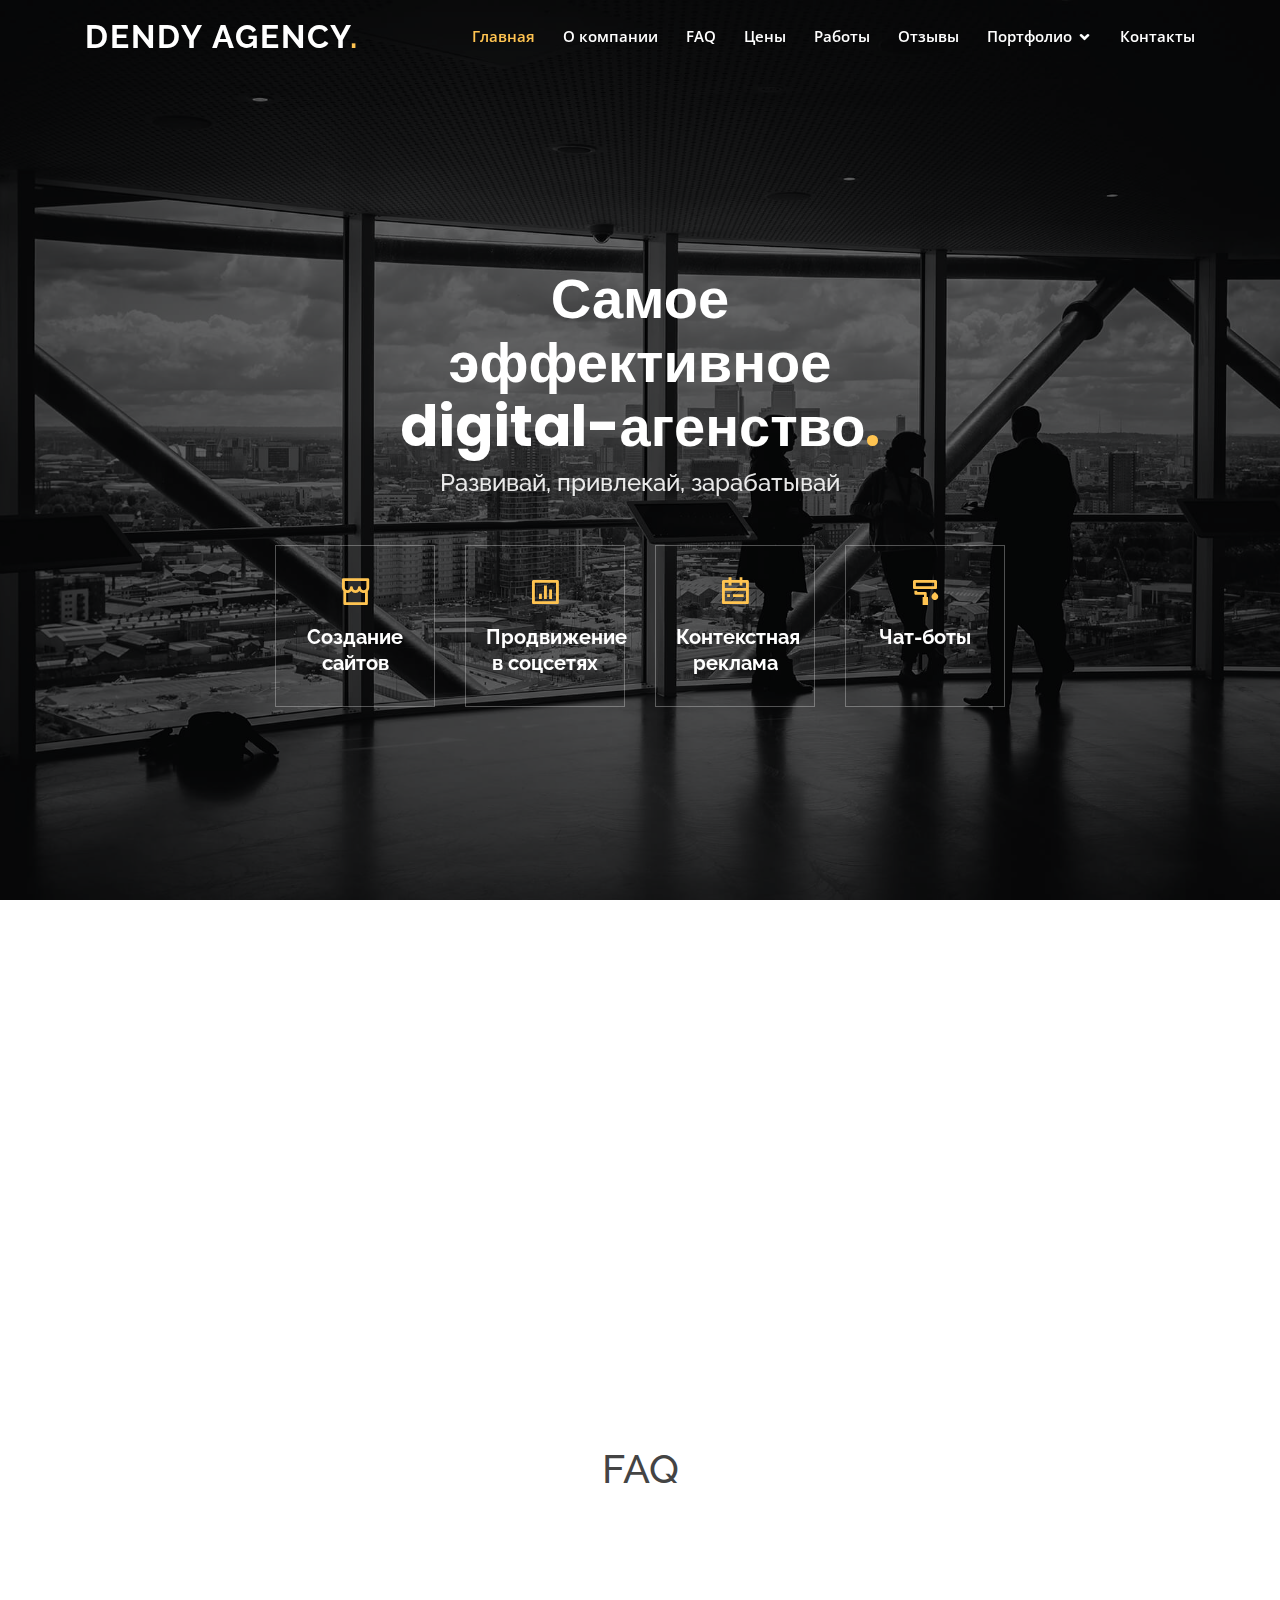
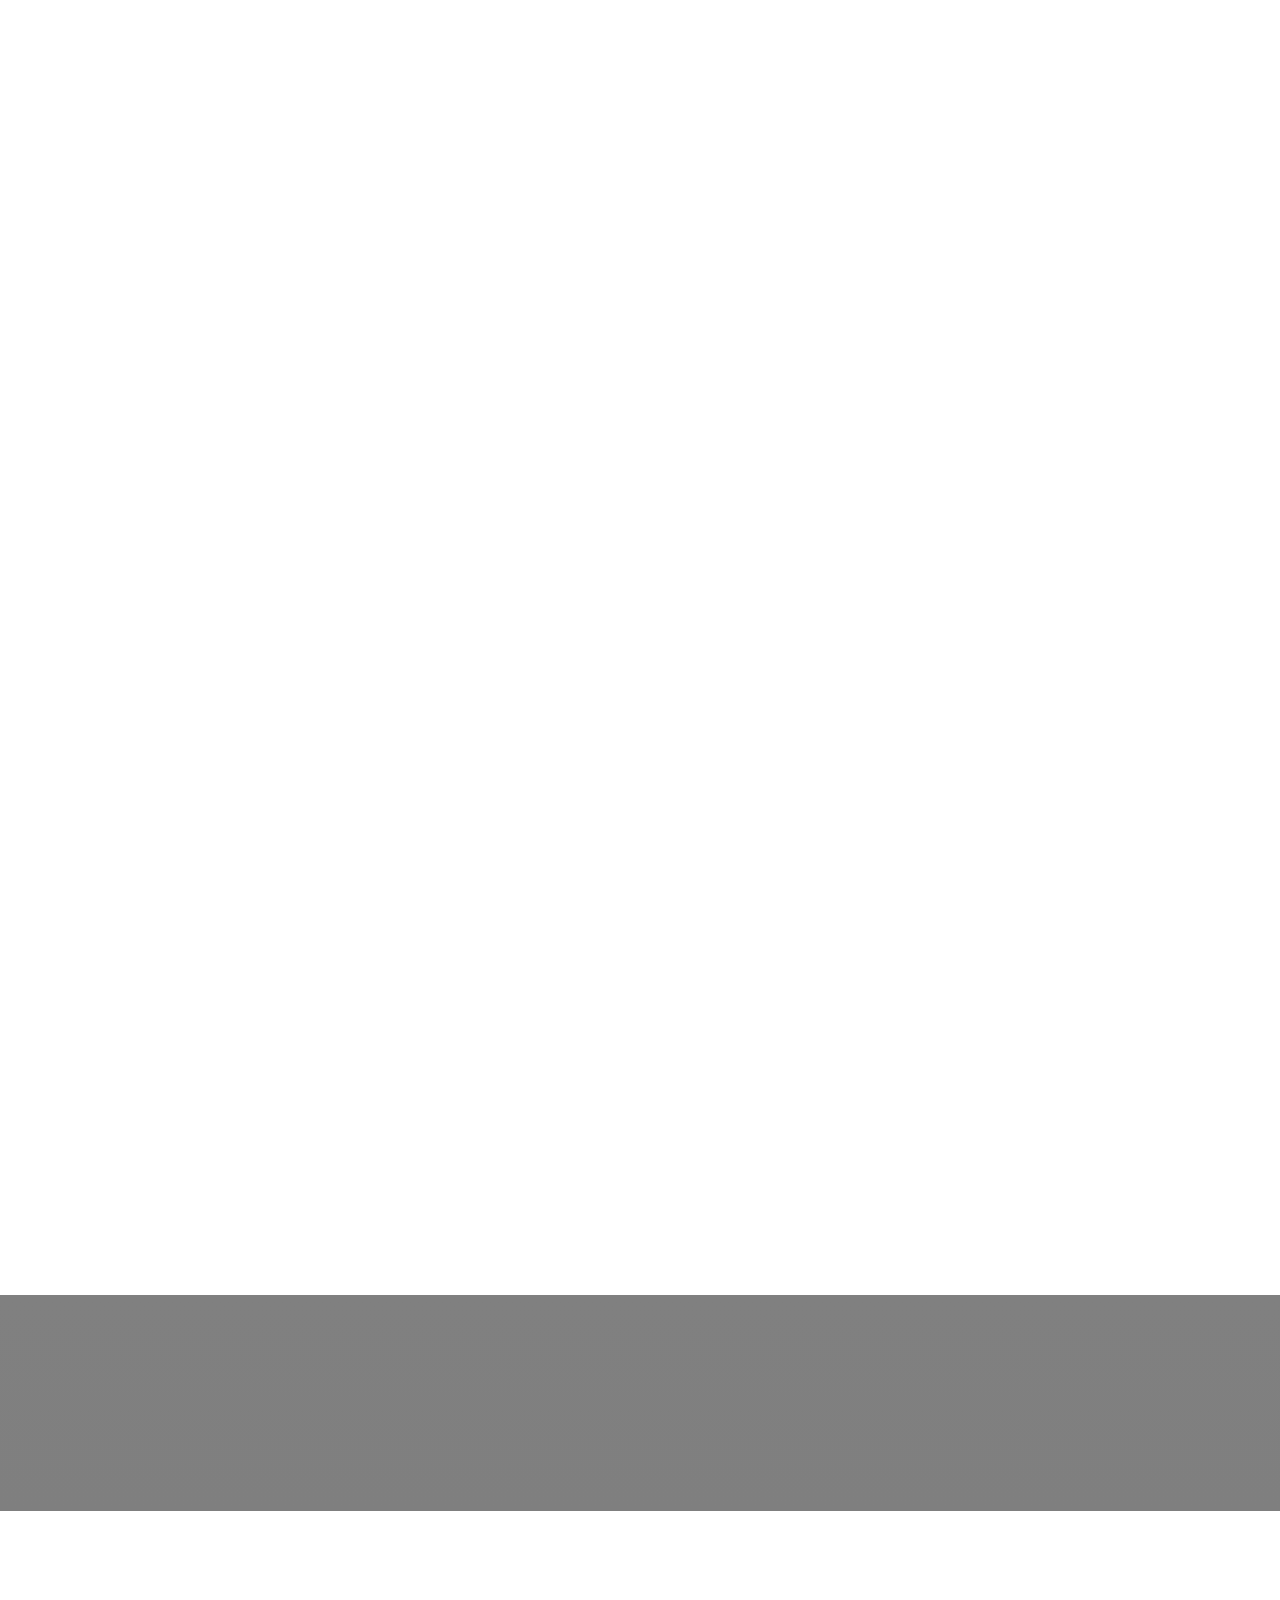
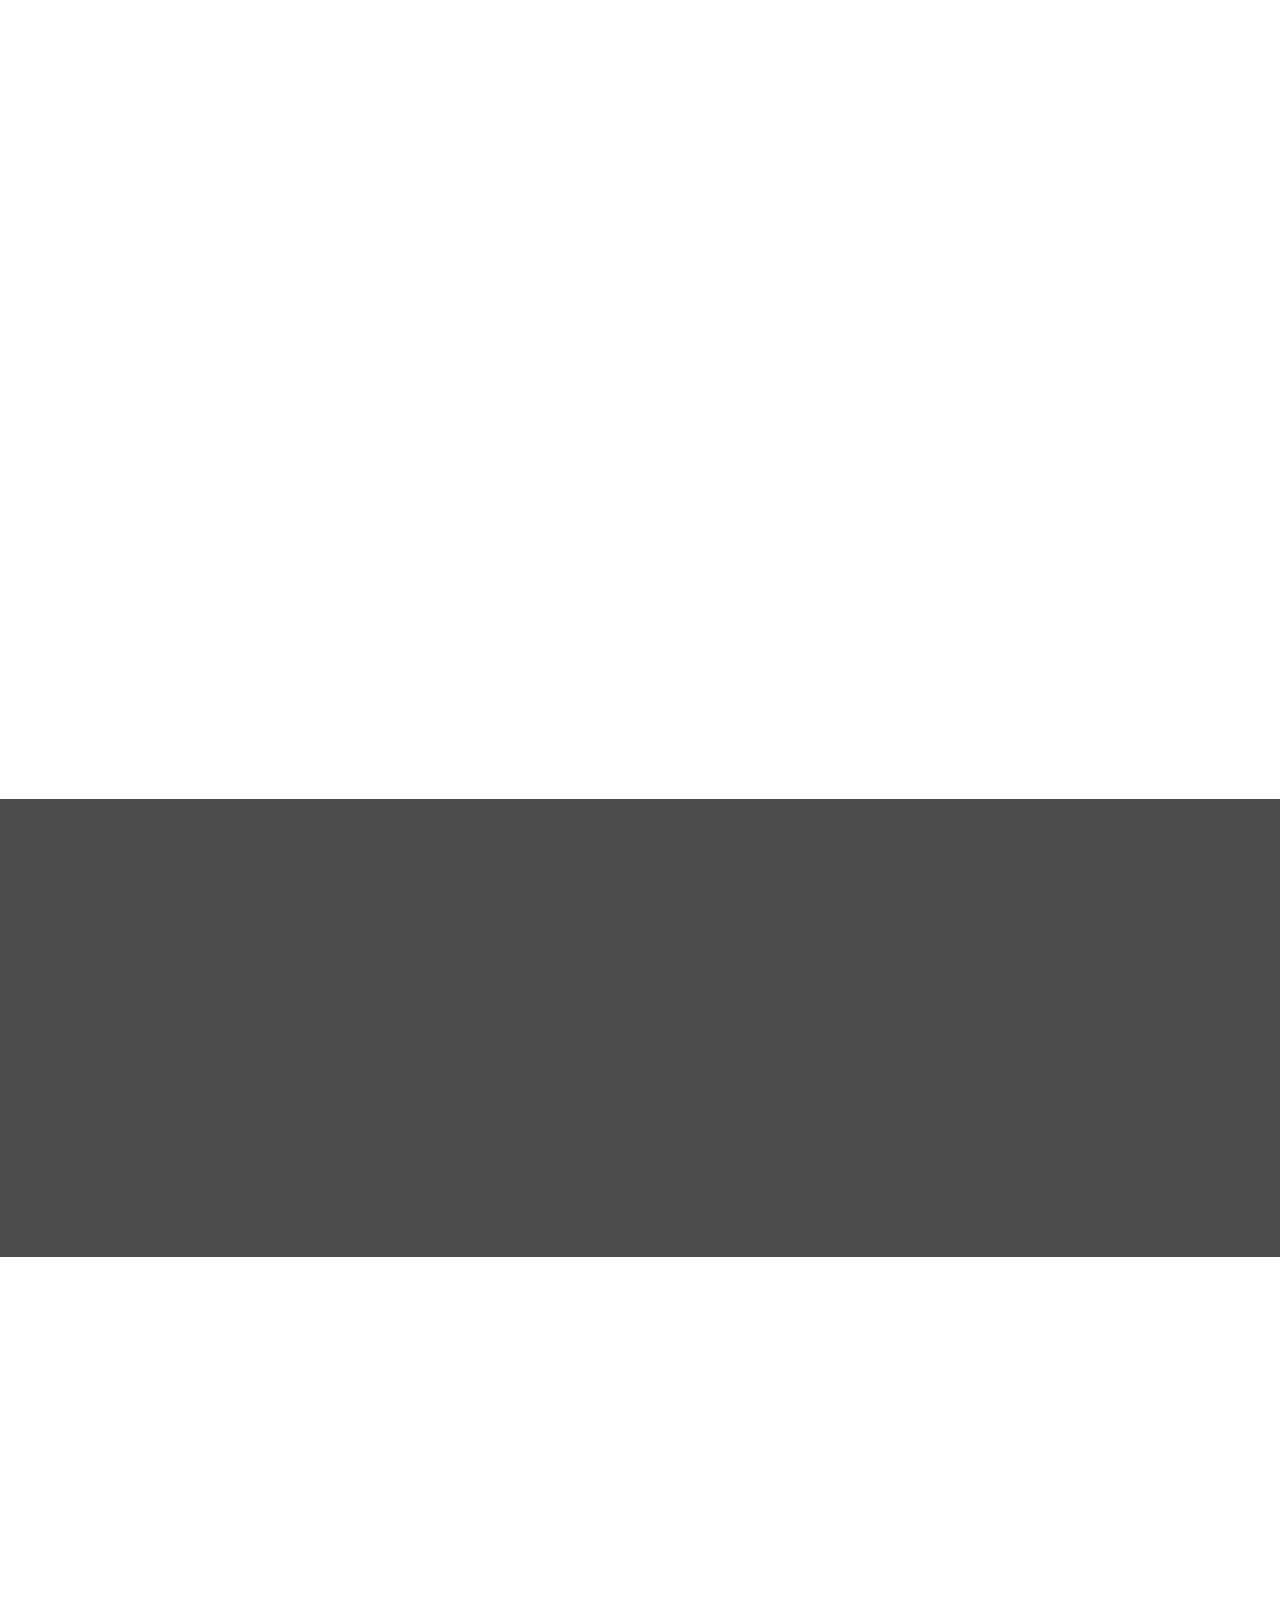
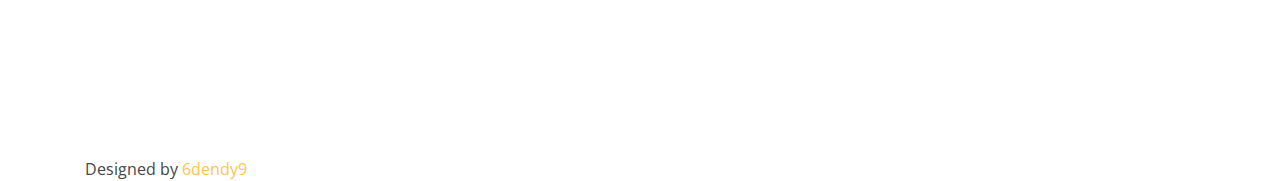
==== commit 76050e3f: "Update index.html" ====
--- a/index.html
+++ b/index.html
@@ -452,9 +452,7 @@
 
 
     <div class="container">
-      <div class="copyright">
-        &copy; Copyright <strong><span>GG</span></strong>. All Rights Reserved
-      </div>
+      
       <div class="credits">
         Designed by <a href="https://hardcore-bose-a9daba.netlify.app//">6dendy9</a>
       </div>
